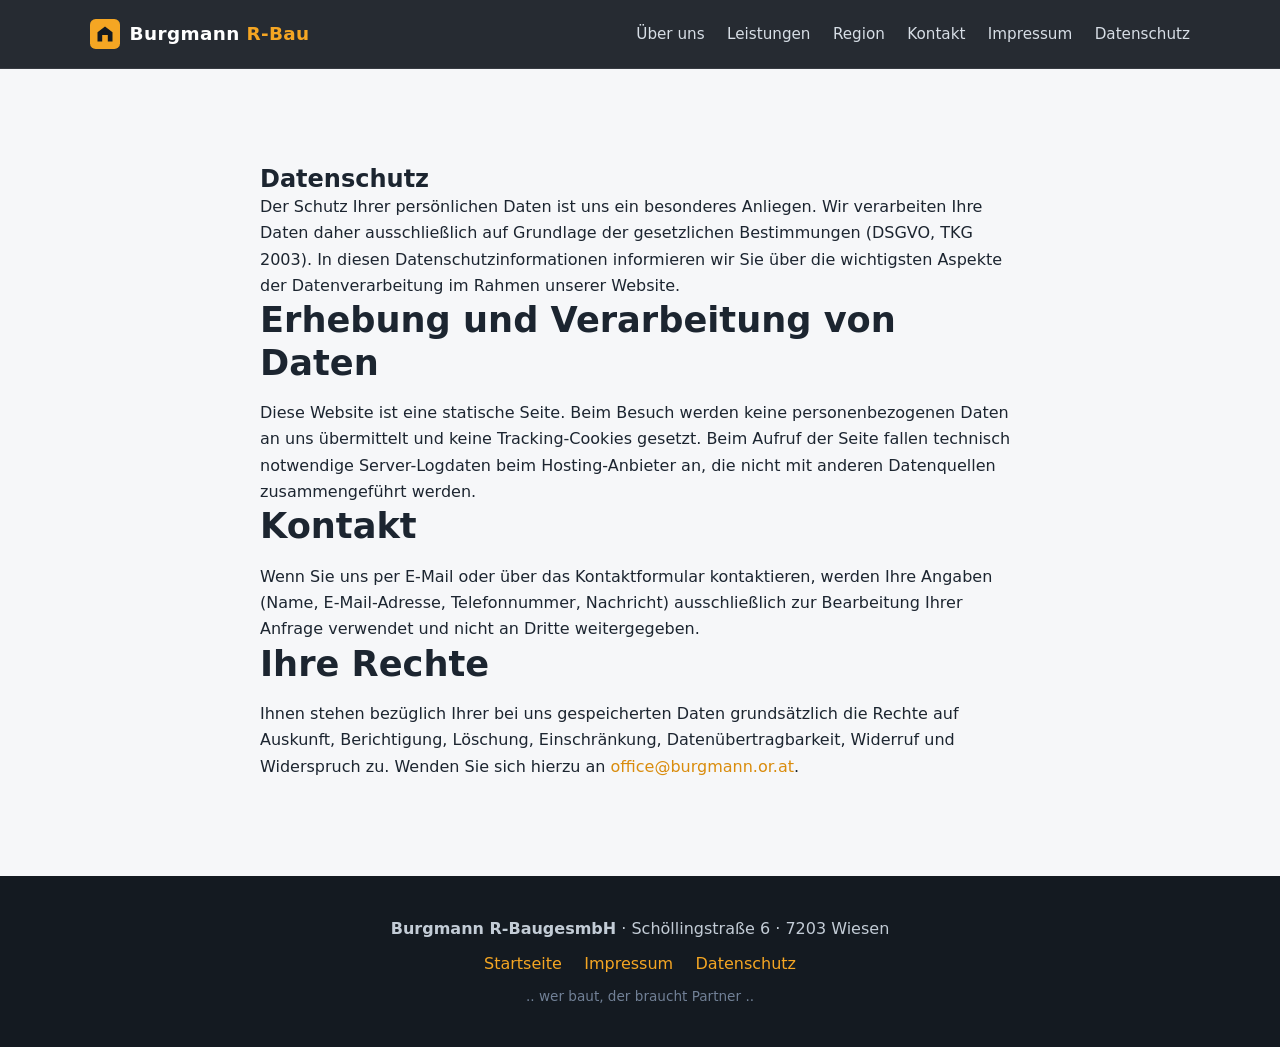
==== datenschutz.html @ 770e6b5f "Add modern static website (HTML/CSS/JS) for burgmann.or.at - One-pager index.html: hero, about, serv" ====
<!DOCTYPE html>
<html lang="de">
<head>
  <meta charset="UTF-8">
  <meta name="viewport" content="width=device-width, initial-scale=1.0">
  <title>Datenschutz | Burgmann R-Bau</title>
  <meta name="description" content="Datenschutzerklärung der Burgmann R-BaugesmbH, Wiesen.">
  <link rel="icon" href="data:image/svg+xml,%3Csvg xmlns='http://www.w3.org/2000/svg' viewBox='0 0 32 32'%3E%3Crect width='32' height='32' rx='6' fill='%23f5a623'/%3E%3Cpath d='M8 24V14l8-6 8 6v10h-5v-7h-6v7z' fill='%23141a21'/%3E%3C/svg%3E">
  <link rel="stylesheet" href="assets/css/style.css">
</head>
<body>

  <header class="site-header">
    <div class="container header-inner">
      <a class="brand" href="index.html">
        <svg class="brand-mark" viewBox="0 0 32 32" aria-hidden="true"><rect width="32" height="32" rx="6" fill="currentColor" class="brand-bg"/><path d="M8 24V14l8-6 8 6v10h-5v-7h-6v7z" fill="#141a21"/></svg>
        <span class="brand-name">Burgmann <strong>R-Bau</strong></span>
      </a>
      <button class="nav-toggle" aria-label="Menü öffnen" aria-expanded="false" aria-controls="site-nav">
        <span></span><span></span><span></span>
      </button>
      <nav class="site-nav" id="site-nav" aria-label="Hauptnavigation">
        <ul>
          <li><a href="index.html#ueber-uns">Über uns</a></li>
          <li><a href="index.html#leistungen">Leistungen</a></li>
          <li><a href="index.html#region">Region</a></li>
          <li><a href="index.html#kontakt">Kontakt</a></li>
          <li><a href="impressum.html">Impressum</a></li>
          <li><a href="datenschutz.html" aria-current="page">Datenschutz</a></li>
        </ul>
      </nav>
    </div>
  </header>

  <main>
    <section class="section">
      <div class="container narrow">
        <h1>Datenschutz</h1>
        <p>Der Schutz Ihrer persönlichen Daten ist uns ein besonderes Anliegen. Wir verarbeiten Ihre Daten daher ausschließlich auf Grundlage der gesetzlichen Bestimmungen (DSGVO, TKG 2003). In diesen Datenschutzinformationen informieren wir Sie über die wichtigsten Aspekte der Datenverarbeitung im Rahmen unserer Website.</p>

        <h2>Erhebung und Verarbeitung von Daten</h2>
        <p>Diese Website ist eine statische Seite. Beim Besuch werden keine personenbezogenen Daten an uns übermittelt und keine Tracking-Cookies gesetzt. Beim Aufruf der Seite fallen technisch notwendige Server-Logdaten beim Hosting-Anbieter an, die nicht mit anderen Datenquellen zusammengeführt werden.</p>

        <h2>Kontakt</h2>
        <p>Wenn Sie uns per E-Mail oder über das Kontaktformular kontaktieren, werden Ihre Angaben (Name, E-Mail-Adresse, Telefonnummer, Nachricht) ausschließlich zur Bearbeitung Ihrer Anfrage verwendet und nicht an Dritte weitergegeben.</p>

        <h2>Ihre Rechte</h2>
        <p>Ihnen stehen bezüglich Ihrer bei uns gespeicherten Daten grundsätzlich die Rechte auf Auskunft, Berichtigung, Löschung, Einschränkung, Datenübertragbarkeit, Widerruf und Widerspruch zu. Wenden Sie sich hierzu an <a href="mailto:office@burgmann.or.at">office@burgmann.or.at</a>.</p>
      </div>
    </section>
  </main>

  <footer class="site-footer">
    <div class="container footer-inner">
      <p><strong>Burgmann R-BaugesmbH</strong> · Schöllingstraße 6 · 7203 Wiesen</p>
      <nav aria-label="Footer">
        <a href="index.html">Startseite</a>
        <a href="impressum.html">Impressum</a>
        <a href="datenschutz.html">Datenschutz</a>
      </nav>
      <p class="muted small">.. wer baut, der braucht Partner ..</p>
    </div>
  </footer>

  <script src="assets/js/main.js" defer></script>
</body>
</html>
---- assets/css/style.css ----
:root {
  --bg: #f6f7f9;
  --surface: #ffffff;
  --ink: #1c2530;
  --ink-soft: #4a5568;
  --muted: #718096;
  --dark: #141a21;
  --dark-2: #1b232d;
  --accent: #f5a623;
  --accent-dark: #d98c0d;
  --line: #e2e8f0;
  --radius: 14px;
  --shadow: 0 10px 30px rgba(20, 26, 33, 0.08);
  --font: "Segoe UI", system-ui, -apple-system, "Helvetica Neue", Arial, sans-serif;
  --header-h: 68px;
}

* {
  box-sizing: border-box;
  margin: 0;
  padding: 0;
}

html {
  scroll-behavior: smooth;
  scroll-padding-top: calc(var(--header-h) + 12px);
}

body {
  font-family: var(--font);
  background: var(--bg);
  color: var(--ink);
  line-height: 1.65;
  -webkit-font-smoothing: antialiased;
}

.container {
  width: min(1100px, 100% - 2.5rem);
  margin-inline: auto;
}

.container.narrow {
  width: min(760px, 100% - 2.5rem);
}

a {
  color: var(--accent-dark);
  text-decoration: none;
}

a:hover {
  text-decoration: underline;
}

h1, h2, h3, h4 {
  line-height: 1.2;
  color: var(--ink);
}

h2 {
  font-size: clamp(1.6rem, 3vw, 2.2rem);
  margin-bottom: 1rem;
}

h3 {
  font-size: 1.25rem;
  margin-bottom: 0.75rem;
}

h4 {
  font-size: 1rem;
  margin: 1rem 0 0.5rem;
}

p + p {
  margin-top: 0.9rem;
}

.muted {
  color: var(--muted);
}

.small {
  font-size: 0.85rem;
}

address {
  font-style: normal;
}

/* ---------- Header ---------- */

.site-header {
  position: sticky;
  top: 0;
  z-index: 100;
  background: rgba(20, 26, 33, 0.92);
  backdrop-filter: blur(10px);
  border-bottom: 1px solid rgba(255, 255, 255, 0.08);
}

.header-inner {
  display: flex;
  align-items: center;
  justify-content: space-between;
  height: var(--header-h);
}

.brand {
  display: inline-flex;
  align-items: center;
  gap: 0.6rem;
  color: #fff;
  font-size: 1.15rem;
  font-weight: 600;
  letter-spacing: 0.02em;
}

.brand:hover {
  text-decoration: none;
}

.brand-mark {
  width: 30px;
  height: 30px;
  color: var(--accent);
  flex: none;
}

.brand-name strong {
  color: var(--accent);
  font-weight: 700;
}

.site-nav ul {
  display: flex;
  gap: 1.4rem;
  list-style: none;
}

.site-nav a {
  color: #d7dee6;
  font-size: 0.95rem;
  font-weight: 500;
  padding: 0.35rem 0;
  border-bottom: 2px solid transparent;
  transition: color 0.2s, border-color 0.2s;
}

.site-nav a:hover,
.site-nav a.active {
  color: var(--accent);
  border-bottom-color: var(--accent);
  text-decoration: none;
}

.nav-toggle {
  display: none;
  flex-direction: column;
  justify-content: center;
  gap: 5px;
  width: 44px;
  height: 44px;
  padding: 10px;
  background: none;
  border: 1px solid rgba(255, 255, 255, 0.2);
  border-radius: 8px;
  cursor: pointer;
}

.nav-toggle span {
  display: block;
  height: 2px;
  width: 100%;
  background: #fff;
  border-radius: 2px;
  transition: transform 0.25s, opacity 0.25s;
}

.nav-toggle[aria-expanded="true"] span:nth-child(1) {
  transform: translateY(7px) rotate(45deg);
}

.nav-toggle[aria-expanded="true"] span:nth-child(2) {
  opacity: 0;
}

.nav-toggle[aria-expanded="true"] span:nth-child(3) {
  transform: translateY(-7px) rotate(-45deg);
}

/* ---------- Hero ---------- */

.hero {
  background:
    radial-gradient(900px 400px at 80% -10%, rgba(245, 166, 35, 0.22), transparent 60%),
    linear-gradient(160deg, var(--dark) 0%, var(--dark-2) 100%);
  color: #eef2f6;
  padding: clamp(4.5rem, 10vw, 8rem) 0;
}

.hero-kicker {
  color: var(--accent);
  font-weight: 600;
  letter-spacing: 0.08em;
  text-transform: uppercase;
  font-size: 0.8rem;
  margin-bottom: 1rem;
}

.hero h1 {
  color: #fff;
  font-size: clamp(2.2rem, 6vw, 3.8rem);
  max-width: 16ch;
  margin-bottom: 1.2rem;
}

.hero .accent {
  color: var(--accent);
}

.hero-lead {
  font-size: clamp(1.05rem, 2vw, 1.25rem);
  color: #c3ccd6;
  max-width: 56ch;
  margin-bottom: 2rem;
}

.hero-actions {
  display: flex;
  flex-wrap: wrap;
  gap: 0.9rem;
}

/* ---------- Buttons ---------- */

.btn {
  display: inline-block;
  padding: 0.8rem 1.6rem;
  border-radius: 999px;
  font-weight: 600;
  font-size: 0.95rem;
  border: 2px solid transparent;
  cursor: pointer;
  transition: transform 0.15s, background 0.2s, color 0.2s, border-color 0.2s;
}

.btn:hover {
  text-decoration: none;
  transform: translateY(-2px);
}

.btn-primary {
  background: var(--accent);
  color: var(--dark);
}

.btn-primary:hover {
  background: var(--accent-dark);
}

.btn-ghost {
  border-color: rgba(255, 255, 255, 0.35);
  color: #fff;
}

.btn-ghost:hover {
  border-color: var(--accent);
  color: var(--accent);
}

.contact-card .btn-ghost {
  color: var(--accent-dark);
  border-color: var(--line);
}

.contact-card .btn-ghost:hover {
  border-color: var(--accent);
  color: var(--accent-dark);
}

/* ---------- Sections ---------- */

.section {
  padding: clamp(3.5rem, 8vw, 6rem) 0;
}

.section-alt {
  background: var(--surface);
  border-block: 1px solid var(--line);
}

.section-title {
  text-align: center;
}

.section-intro {
  text-align: center;
  color: var(--ink-soft);
  max-width: 60ch;
  margin: 0 auto 2.5rem;
}

/* ---------- Cards ---------- */

.cards {
  display: grid;
  grid-template-columns: repeat(auto-fit, minmax(300px, 1fr));
  gap: 1.6rem;
}

.card {
  background: var(--surface);
  border: 1px solid var(--line);
  border-radius: var(--radius);
  padding: 1.8rem;
  box-shadow: var(--shadow);
}

.section-alt .card {
  background: var(--bg);
}

.card h3 {
  color: var(--accent-dark);
}

.check-list {
  list-style: none;
  margin-top: 0.4rem;
  display: grid;
  grid-template-columns: repeat(auto-fit, minmax(180px, 1fr));
  gap: 0.45rem 1.2rem;
}

.check-list li {
  position: relative;
  padding-left: 1.6rem;
  color: var(--ink-soft);
}

.check-list li::before {
  content: "";
  position: absolute;
  left: 0;
  top: 0.42em;
  width: 0.85em;
  height: 0.85em;
  border-radius: 50%;
  background: var(--accent) center / 60% no-repeat
    url("data:image/svg+xml,%3Csvg xmlns='http://www.w3.org/2000/svg' viewBox='0 0 16 16'%3E%3Cpath d='M6.5 11.5 3 8l1.2-1.2 2.3 2.3 5.3-5.3L13 5z' fill='%23141a21'/%3E%3C/svg%3E");
}

/* ---------- Kontakt ---------- */

.contact-grid {
  display: grid;
  grid-template-columns: repeat(auto-fit, minmax(300px, 1fr));
  gap: 1.6rem;
  align-items: start;
}

.contact-card {
  background: var(--bg);
  border: 1px solid var(--line);
  border-radius: var(--radius);
  padding: 1.8rem;
  box-shadow: var(--shadow);
}

.contact-card address {
  margin-bottom: 1rem;
  font-size: 1.05rem;
}

.contact-form label {
  display: block;
  font-weight: 600;
  font-size: 0.9rem;
  margin-bottom: 0.9rem;
  color: var(--ink-soft);
}

.contact-form input,
.contact-form textarea {
  display: block;
  width: 100%;
  margin-top: 0.3rem;
  padding: 0.65rem 0.8rem;
  font: inherit;
  color: var(--ink);
  background: #fff;
  border: 1px solid var(--line);
  border-radius: 8px;
}

.contact-form input:focus,
.contact-form textarea:focus {
  outline: 2px solid var(--accent);
  outline-offset: 1px;
  border-color: var(--accent);
}

.contact-form .btn {
  width: 100%;
  margin-top: 0.4rem;
}

/* ---------- Footer ---------- */

.site-footer {
  background: var(--dark);
  color: #c3ccd6;
  padding: 2.5rem 0;
  text-align: center;
}

.site-footer a {
  color: var(--accent);
}

.footer-inner > * + * {
  margin-top: 0.5rem;
}

.footer-inner nav {
  display: flex;
  justify-content: center;
  gap: 1.4rem;
}

/* ---------- Legal pages ---------- */

.legal-block {
  background: var(--surface);
  border: 1px solid var(--line);
  border-radius: var(--radius);
  padding: 1.2rem 1.5rem;
  margin: 1rem 0;
}

/* ---------- Reveal animation ---------- */

.reveal {
  opacity: 0;
  transform: translateY(24px);
  transition: opacity 0.6s ease, transform 0.6s ease;
}

.reveal.is-visible {
  opacity: 1;
  transform: none;
}

@media (prefers-reduced-motion: reduce) {
  html {
    scroll-behavior: auto;
  }

  .reveal {
    opacity: 1;
    transform: none;
    transition: none;
  }

  .btn {
    transition: none;
  }
}

/* ---------- Responsive ---------- */

@media (max-width: 760px) {
  .nav-toggle {
    display: flex;
  }

  .site-nav {
    position: absolute;
    top: var(--header-h);
    left: 0;
    right: 0;
    background: var(--dark);
    border-bottom: 1px solid rgba(255, 255, 255, 0.1);
    max-height: 0;
    overflow: hidden;
    transition: max-height 0.3s ease;
  }

  .site-nav.open {
    max-height: 420px;
  }

  .site-nav ul {
    flex-direction: column;
    gap: 0;
    padding: 0.5rem 1.25rem 1rem;
  }

  .site-nav a {
    display: block;
    padding: 0.7rem 0;
    border-bottom: none;
  }
}
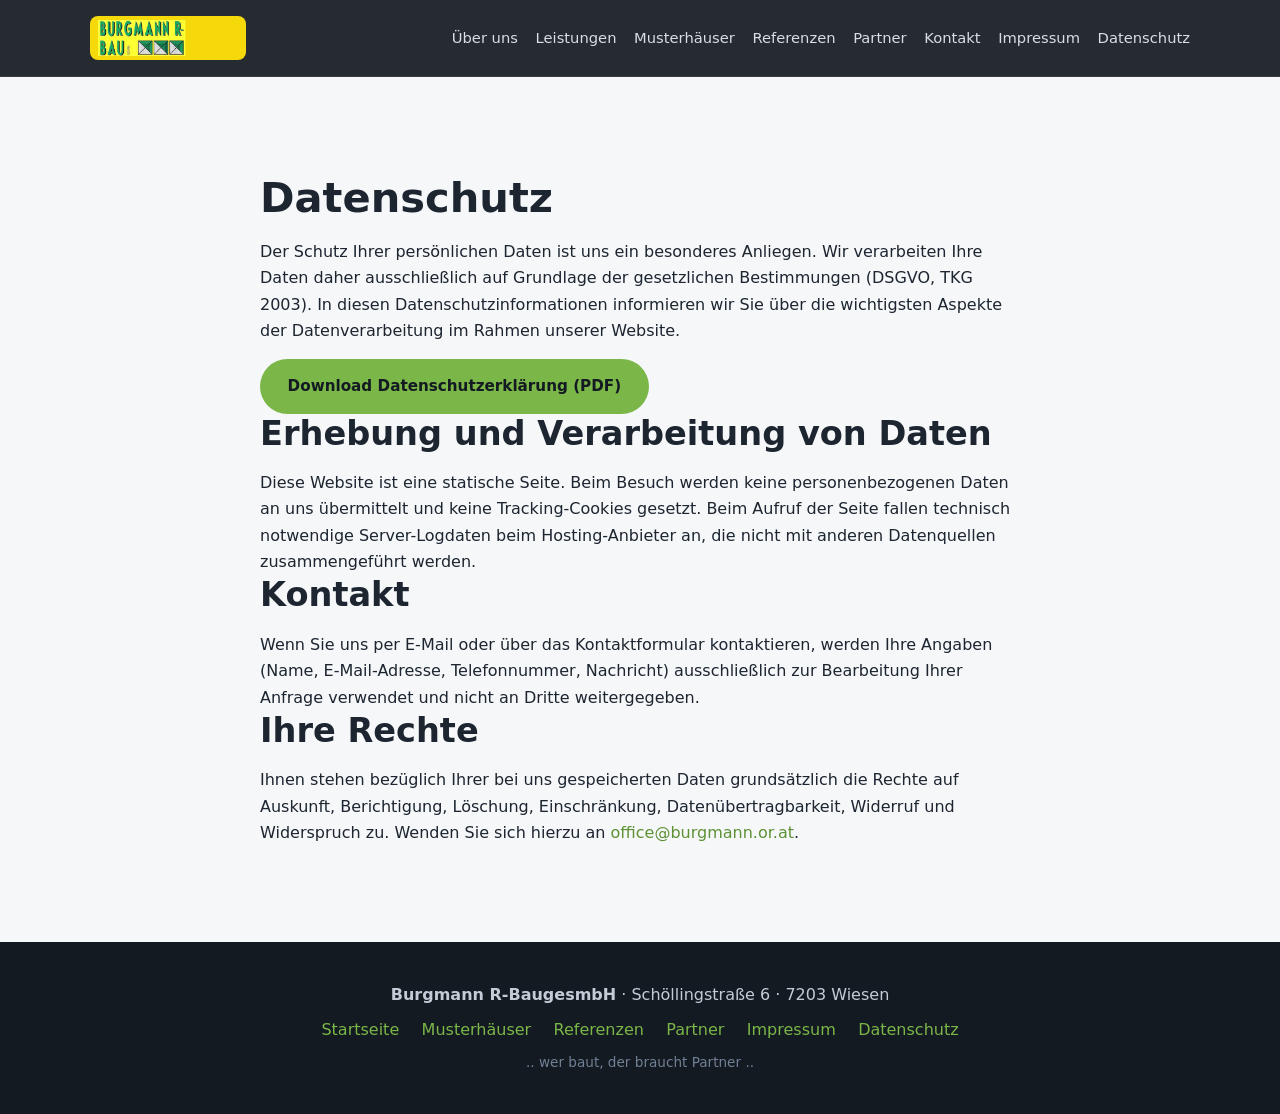
==== commit d50b0fe1: "Add missing subpages: Musterhäuser, Referenzen, Partner + original images - musterhaeuser.html: 4 mo" ====
--- a/datenschutz.html
+++ b/datenschutz.html
@@ -5,7 +5,7 @@
   <meta name="viewport" content="width=device-width, initial-scale=1.0">
   <title>Datenschutz | Burgmann R-Bau</title>
   <meta name="description" content="Datenschutzerklärung der Burgmann R-BaugesmbH, Wiesen.">
-  <link rel="icon" href="data:image/svg+xml,%3Csvg xmlns='http://www.w3.org/2000/svg' viewBox='0 0 32 32'%3E%3Crect width='32' height='32' rx='6' fill='%23f5a623'/%3E%3Cpath d='M8 24V14l8-6 8 6v10h-5v-7h-6v7z' fill='%23141a21'/%3E%3C/svg%3E">
+  <link rel="icon" href="assets/img/logo_t.png" type="image/png">
   <link rel="stylesheet" href="assets/css/style.css">
 </head>
 <body>
@@ -13,8 +13,7 @@
   <header class="site-header">
     <div class="container header-inner">
       <a class="brand" href="index.html">
-        <svg class="brand-mark" viewBox="0 0 32 32" aria-hidden="true"><rect width="32" height="32" rx="6" fill="currentColor" class="brand-bg"/><path d="M8 24V14l8-6 8 6v10h-5v-7h-6v7z" fill="#141a21"/></svg>
-        <span class="brand-name">Burgmann <strong>R-Bau</strong></span>
+        <img class="brand-logo" src="assets/img/logo_t.png" alt="Burgmann R-Bau" width="234" height="60">
       </a>
       <button class="nav-toggle" aria-label="Menü öffnen" aria-expanded="false" aria-controls="site-nav">
         <span></span><span></span><span></span>
@@ -23,7 +22,9 @@
         <ul>
           <li><a href="index.html#ueber-uns">Über uns</a></li>
           <li><a href="index.html#leistungen">Leistungen</a></li>
-          <li><a href="index.html#region">Region</a></li>
+          <li><a href="musterhaeuser.html">Musterhäuser</a></li>
+          <li><a href="referenzen.html">Referenzen</a></li>
+          <li><a href="partner.html">Partner</a></li>
           <li><a href="index.html#kontakt">Kontakt</a></li>
           <li><a href="impressum.html">Impressum</a></li>
           <li><a href="datenschutz.html" aria-current="page">Datenschutz</a></li>
@@ -37,6 +38,7 @@
       <div class="container narrow">
         <h1>Datenschutz</h1>
         <p>Der Schutz Ihrer persönlichen Daten ist uns ein besonderes Anliegen. Wir verarbeiten Ihre Daten daher ausschließlich auf Grundlage der gesetzlichen Bestimmungen (DSGVO, TKG 2003). In diesen Datenschutzinformationen informieren wir Sie über die wichtigsten Aspekte der Datenverarbeitung im Rahmen unserer Website.</p>
+        <p><a class="btn btn-primary" href="assets/files/datenschutzerklaerung.pdf" download>Download Datenschutzerklärung (PDF)</a></p>
 
         <h2>Erhebung und Verarbeitung von Daten</h2>
         <p>Diese Website ist eine statische Seite. Beim Besuch werden keine personenbezogenen Daten an uns übermittelt und keine Tracking-Cookies gesetzt. Beim Aufruf der Seite fallen technisch notwendige Server-Logdaten beim Hosting-Anbieter an, die nicht mit anderen Datenquellen zusammengeführt werden.</p>
@@ -55,6 +57,9 @@
       <p><strong>Burgmann R-BaugesmbH</strong> · Schöllingstraße 6 · 7203 Wiesen</p>
       <nav aria-label="Footer">
         <a href="index.html">Startseite</a>
+        <a href="musterhaeuser.html">Musterhäuser</a>
+        <a href="referenzen.html">Referenzen</a>
+        <a href="partner.html">Partner</a>
         <a href="impressum.html">Impressum</a>
         <a href="datenschutz.html">Datenschutz</a>
       </nav>
--- a/assets/css/style.css
+++ b/assets/css/style.css
@@ -6,13 +6,13 @@
   --muted: #718096;
   --dark: #141a21;
   --dark-2: #1b232d;
-  --accent: #f5a623;
-  --accent-dark: #d98c0d;
+  --accent: #7ab648;
+  --accent-dark: #5d9133;
   --line: #e2e8f0;
   --radius: 14px;
   --shadow: 0 10px 30px rgba(20, 26, 33, 0.08);
   --font: "Segoe UI", system-ui, -apple-system, "Helvetica Neue", Arial, sans-serif;
-  --header-h: 68px;
+  --header-h: 76px;
 }
 
 * {
@@ -52,13 +52,23 @@
   text-decoration: underline;
 }
 
+img {
+  max-width: 100%;
+  height: auto;
+}
+
 h1, h2, h3, h4 {
   line-height: 1.2;
   color: var(--ink);
 }
 
+h1 {
+  font-size: clamp(1.8rem, 4vw, 2.6rem);
+  margin-bottom: 1rem;
+}
+
 h2 {
-  font-size: clamp(1.6rem, 3vw, 2.2rem);
+  font-size: clamp(1.5rem, 3vw, 2.1rem);
   margin-bottom: 1rem;
 }
 
@@ -103,48 +113,43 @@
   display: flex;
   align-items: center;
   justify-content: space-between;
-  height: var(--header-h);
+  min-height: var(--header-h);
+  gap: 1rem;
 }
 
 .brand {
   display: inline-flex;
   align-items: center;
-  gap: 0.6rem;
-  color: #fff;
-  font-size: 1.15rem;
-  font-weight: 600;
-  letter-spacing: 0.02em;
+  flex: none;
 }
 
 .brand:hover {
   text-decoration: none;
 }
 
-.brand-mark {
-  width: 30px;
-  height: 30px;
-  color: var(--accent);
-  flex: none;
-}
-
-.brand-name strong {
-  color: var(--accent);
-  font-weight: 700;
+.brand-logo {
+  height: 44px;
+  width: auto;
+  background: #f5d90a;
+  border-radius: 8px;
+  padding: 4px 8px;
 }
 
 .site-nav ul {
   display: flex;
-  gap: 1.4rem;
+  flex-wrap: wrap;
+  gap: 1.1rem;
   list-style: none;
 }
 
 .site-nav a {
   color: #d7dee6;
-  font-size: 0.95rem;
+  font-size: 0.92rem;
   font-weight: 500;
   padding: 0.35rem 0;
   border-bottom: 2px solid transparent;
   transition: color 0.2s, border-color 0.2s;
+  white-space: nowrap;
 }
 
 .site-nav a:hover,
@@ -193,7 +198,7 @@
 
 .hero {
   background:
-    radial-gradient(900px 400px at 80% -10%, rgba(245, 166, 35, 0.22), transparent 60%),
+    radial-gradient(900px 400px at 80% -10%, rgba(122, 182, 72, 0.25), transparent 60%),
     linear-gradient(160deg, var(--dark) 0%, var(--dark-2) 100%);
   color: #eef2f6;
   padding: clamp(4.5rem, 10vw, 8rem) 0;
@@ -257,6 +262,7 @@
 
 .btn-primary:hover {
   background: var(--accent-dark);
+  color: #fff;
 }
 
 .btn-ghost {
@@ -319,6 +325,14 @@
 
 .section-alt .card {
   background: var(--bg);
+}
+
+.card-img {
+  width: 100%;
+  border-radius: 10px;
+  margin-bottom: 1.2rem;
+  aspect-ratio: 290 / 188;
+  object-fit: cover;
 }
 
 .card h3 {
@@ -351,6 +365,164 @@
     url("data:image/svg+xml,%3Csvg xmlns='http://www.w3.org/2000/svg' viewBox='0 0 16 16'%3E%3Cpath d='M6.5 11.5 3 8l1.2-1.2 2.3 2.3 5.3-5.3L13 5z' fill='%23141a21'/%3E%3C/svg%3E");
 }
 
+/* ---------- Teaser ---------- */
+
+.teaser-grid {
+  display: grid;
+  grid-template-columns: repeat(auto-fit, minmax(260px, 1fr));
+  gap: 1.6rem;
+}
+
+.teaser {
+  display: block;
+  background: var(--surface);
+  border: 1px solid var(--line);
+  border-radius: var(--radius);
+  overflow: hidden;
+  box-shadow: var(--shadow);
+  transition: transform 0.2s, box-shadow 0.2s;
+  color: var(--ink);
+}
+
+.teaser:hover {
+  text-decoration: none;
+  transform: translateY(-4px);
+  box-shadow: 0 16px 40px rgba(20, 26, 33, 0.14);
+}
+
+.teaser img {
+  width: 100%;
+  aspect-ratio: 5 / 3;
+  object-fit: cover;
+  display: block;
+}
+
+.teaser-body {
+  display: block;
+  padding: 1.1rem 1.3rem 1.3rem;
+}
+
+.teaser-body strong {
+  display: block;
+  font-size: 1.15rem;
+  color: var(--accent-dark);
+  margin-bottom: 0.3rem;
+}
+
+.teaser-body span {
+  color: var(--ink-soft);
+  font-size: 0.95rem;
+}
+
+.teaser-noimg {
+  padding: 2rem 1.3rem;
+}
+
+/* ---------- Galleries (Musterhäuser / Referenzen) ---------- */
+
+.house {
+  margin-top: 3rem;
+  scroll-margin-top: calc(var(--header-h) + 12px);
+}
+
+.house h2 {
+  border-bottom: 3px solid var(--accent);
+  display: inline-block;
+  padding-bottom: 0.3rem;
+}
+
+.house > p {
+  color: var(--ink-soft);
+  max-width: 70ch;
+  margin-bottom: 1.2rem;
+}
+
+.gallery {
+  display: grid;
+  grid-template-columns: repeat(auto-fill, minmax(220px, 1fr));
+  gap: 1rem;
+}
+
+.gallery figure {
+  background: var(--surface);
+  border: 1px solid var(--line);
+  border-radius: 10px;
+  overflow: hidden;
+}
+
+.gallery a {
+  display: block;
+}
+
+.gallery a:hover {
+  text-decoration: none;
+}
+
+.gallery img {
+  display: block;
+  width: 100%;
+  aspect-ratio: 5 / 3;
+  object-fit: cover;
+  transition: transform 0.25s;
+}
+
+.gallery a:hover img {
+  transform: scale(1.04);
+}
+
+.gallery figcaption {
+  padding: 0.55rem 0.8rem;
+  font-size: 0.85rem;
+  color: var(--ink-soft);
+  background: var(--surface);
+}
+
+/* ---------- Partner ---------- */
+
+.partner-grid {
+  display: grid;
+  grid-template-columns: repeat(auto-fit, minmax(240px, 1fr));
+  gap: 1.6rem;
+}
+
+.partner-card {
+  display: flex;
+  flex-direction: column;
+  align-items: center;
+  gap: 1rem;
+  text-align: center;
+  background: var(--surface);
+  border: 1px solid var(--line);
+  border-radius: var(--radius);
+  padding: 2.2rem 1.5rem;
+  box-shadow: var(--shadow);
+  color: var(--ink);
+  transition: transform 0.2s, box-shadow 0.2s;
+}
+
+.partner-card:hover {
+  text-decoration: none;
+  transform: translateY(-4px);
+  box-shadow: 0 16px 40px rgba(20, 26, 33, 0.14);
+}
+
+.partner-card strong {
+  color: var(--accent-dark);
+}
+
+.partner-badge {
+  display: inline-flex;
+  align-items: center;
+  justify-content: center;
+  width: 84px;
+  height: 84px;
+  border-radius: 50%;
+  background: var(--accent);
+  color: var(--dark);
+  font-weight: 700;
+  font-size: 1.4rem;
+}
+
 /* ---------- Kontakt ---------- */
 
 .contact-grid {
@@ -425,6 +597,7 @@
 
 .footer-inner nav {
   display: flex;
+  flex-wrap: wrap;
   justify-content: center;
   gap: 1.4rem;
 }
@@ -463,14 +636,14 @@
     transition: none;
   }
 
-  .btn {
+  .btn, .teaser, .partner-card, .gallery img {
     transition: none;
   }
 }
 
 /* ---------- Responsive ---------- */
 
-@media (max-width: 760px) {
+@media (max-width: 860px) {
   .nav-toggle {
     display: flex;
   }
@@ -488,11 +661,12 @@
   }
 
   .site-nav.open {
-    max-height: 420px;
+    max-height: 560px;
   }
 
   .site-nav ul {
     flex-direction: column;
+    flex-wrap: nowrap;
     gap: 0;
     padding: 0.5rem 1.25rem 1rem;
   }
@@ -501,5 +675,6 @@
     display: block;
     padding: 0.7rem 0;
     border-bottom: none;
-  }
-}
+    white-space: normal;
+  }
+}
